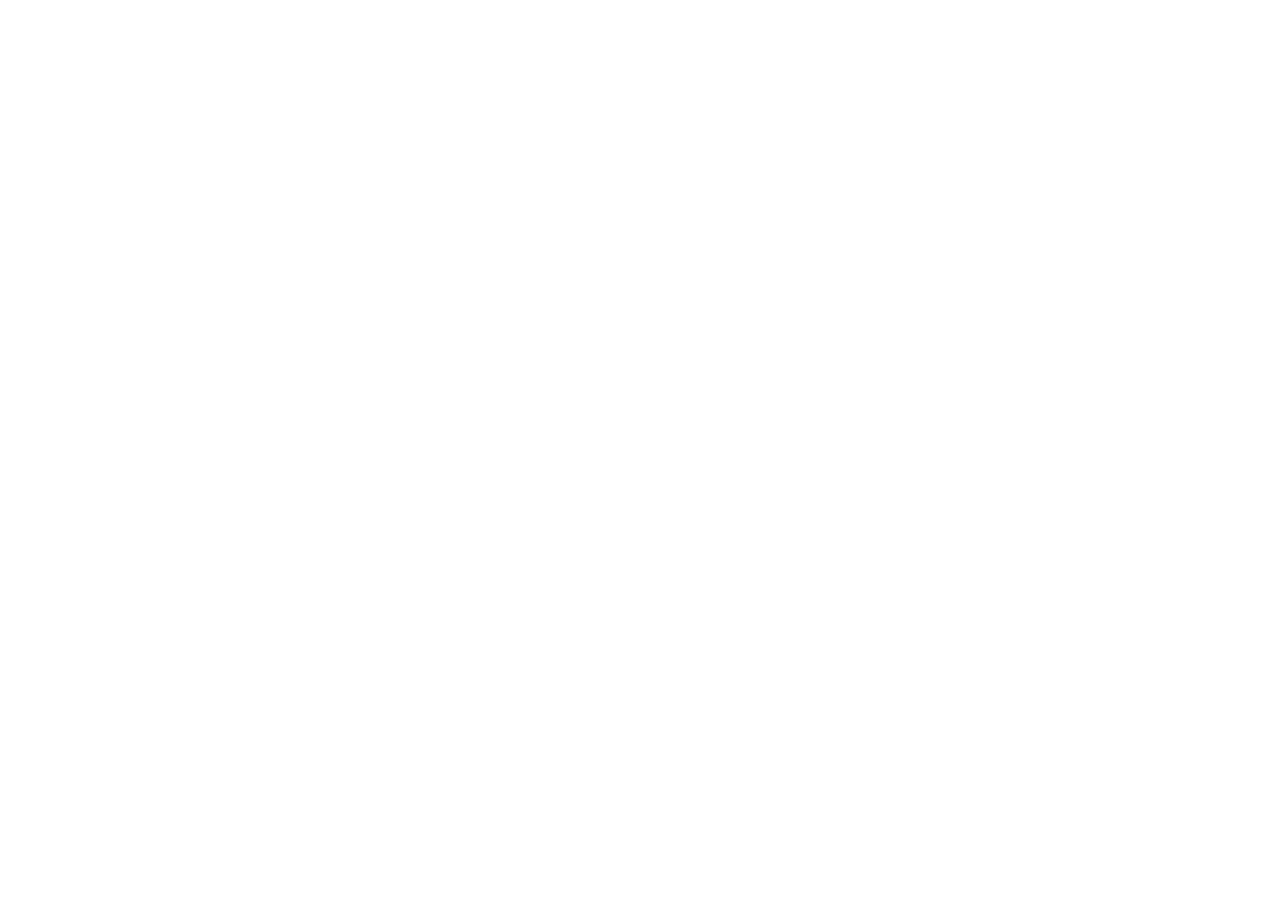
==== index.html @ 72891d0e "Create index.html" ====
<!DOCTYPE html>
<html lang="en">
<head>
    <meta charset="UTF-8">
    <meta name="viewport" content="width=device-width, initial-scale=1.0">
    <title>LandWoke</title>
</head>
<body>
    
</body>
</html>
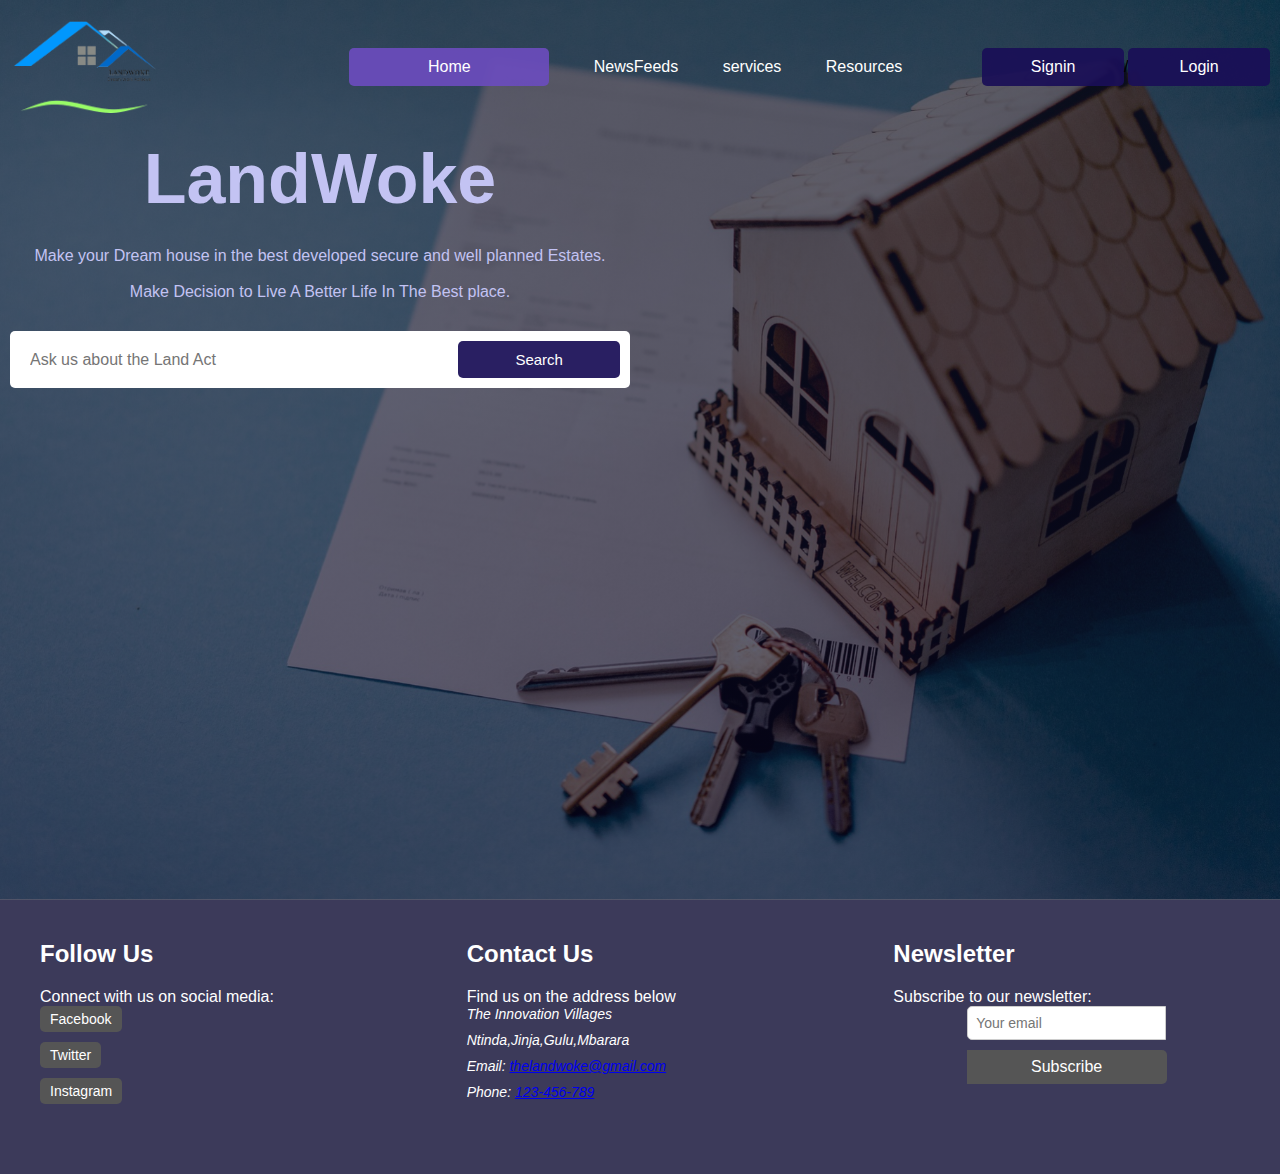
==== commit 073cc634: "add new files" ====
--- a/index.html
+++ b/index.html
@@ -1,11 +1,62 @@
-<!DOCTYPE html>
-<html lang="en">
-<head>
-    <meta charset="UTF-8">
-    <meta name="viewport" content="width=device-width, initial-scale=1.0">
-    <title>LandWoke</title>
-</head>
-<body>
-    
-</body>
+<!DOCTYPE html>
+<html>
+    <head>
+        <link href='https://unpkg.com/boxicons@2.1.4/css/boxicons.min.css' rel='stylesheet'>
+        <title>Landwoke</title>
+        <link rel="stylesheet" href="index.css">
+        <link rel="stylesheet" href="Resources.html">
+    </head>
+<body>
+    <div class="container">
+        <nav>
+            <img width="150px" src="LANDWOKE-removebg-preview.png" alt="logo">
+            <ul>
+               <li class="home"><a href="index.html">Home</a></li>
+               <li><a href="about.html">NewsFeeds</a></li>
+               <li><a href="services.html">services</a></li>
+               <li><a href="Resources.html">Resources</a></li>
+            </ul>
+            <button class="button">Signin</button> <p>/</p>
+            <button class="button">Login</button>
+        </nav>
+        <div class="content">
+                <h1>LandWoke</h1>
+                <p> Make your Dream house in the best developed secure and well planned Estates.</p> <br>
+                <P>Make Decision to Live A Better Life In The Best place.</P>
+                <form>
+                    <input type="text" placeholder="Ask us about the Land Act">
+                    <button type="submit" class="button">Search</button>
+                </form>
+        </div>
+    </div>
+    <footer class="footer">
+        <div class="footer-column">
+            <h2>Follow Us</h2>
+            <p>Connect with us on social media:</p>
+            <ul class="social-media">
+                <li><a href="#" class="social-icon">Facebook</a></li>
+                <li><a href="#" class="social-icon">Twitter</a></li>
+                <li><a href="#" class="social-icon">Instagram</a></li>
+            </ul>
+        </div>
+        <div class="footer-column">
+            <h2>Contact Us</h2>
+            <p>Find us on the address below</p>
+            <address>
+                <p>The Innovation Villages</p>
+                <p>Ntinda,Jinja,Gulu,Mbarara</p>
+                <p>Email: <a href="thelandwoke@gmail.com">thelandwoke@gmail.com</a></p>
+                <p>Phone: <a href="tel:+123456789">123-456-789</a></p>
+            </address>
+        </div>
+        <div class="footer-column">
+            <h2>Newsletter</h2>
+            <p>Subscribe to our newsletter:</p>
+            <form class="newsletter-form">
+                <input type="email" placeholder="Your email" class="newsletter-input">
+                <button type="submit" class="button newsletter-button">Subscribe</button>
+            </form>
+        </div>
+    </footer>
+</body>
 </html>--- a/index.css
+++ b/index.css
@@ -0,0 +1,168 @@
+* {
+    margin: 0;
+    padding: 0;
+    box-sizing: border-box;
+    font-family: 'poppins', sans-serif;
+}
+.container {
+    width: 100%;
+    min-height: 100vh;
+    background-image: linear-gradient(rgba(16, 22, 43, 0.65), rgba(6, 3, 31, 0.65)), url(Untitled\ design\ \(1\).png);
+    background-size: cover;
+    background-position: center;
+    padding:10px 10px 20px;
+}
+nav {
+    width:100%;
+    display: flex;
+    align-items: center;
+    justify-content: space-between;
+    padding: 10px 0;
+}
+.logo{
+    width: 180px;
+    cursor: pointer;
+    width:6rem;
+}
+nav ul{
+    list-style: none;
+    width: 100%;
+    text-align: right;
+    padding-right: 60px;
+}
+nav ul li{
+    display: inline-block;
+    margin: 10px 20px;
+}
+nav ul li a{
+    color: #fff;
+    text-decoration: none;
+    position:inherit;
+}
+nav ul li a:hover{
+    padding: 10px 20px;
+    border: 0;
+    outline: 0;
+    border-radius: 5px;
+    background: rgba(106, 76, 188, 0.933);
+    width: 200px;
+    text-align: center;
+}
+.button{
+        display: flexbox;
+         align-items: center; 
+        padding: 10px 20px;
+        border: 0;
+        border-radius: 5px;
+        background: rgba(26, 15, 87, 0.933);
+        color: #fff;
+        font-weight: 500;
+        cursor: pointer;
+        width: 200px;
+        font-size:medium;
+}
+.button:hover{
+    background-color: cyan;
+    color: black;
+    font-weight: 600;
+    
+}
+.content{
+    margin-top: 14px;
+    color: rgb(195, 195, 243);
+    max-width: 620px;
+    text-align:center;
+}
+.content h1{
+    font-size: 70px;
+    font-weight: 600;
+    line-height: 85px;
+    margin-bottom: 25px;
+}
+.content form{
+    display: flex;
+    align-items: center;
+    background: #fff;
+    border-radius: 5px;
+    padding: 10px;
+    margin-top: 30px;
+}
+.content form input{
+    border: 0;
+    outline: 0;
+    width: 100%;
+    font-size: 16px;
+    padding-left: 10px;
+}
+.content form .button{
+    font-size: 15px;
+    padding: 10px 30px
+}
+.home{
+    border-radius: 5px;
+    background: rgba(106, 76, 188, 0.933);
+    width: 200px;
+    text-align: center;
+    padding: 10px 20px;
+}
+.footer{
+    background-color: #3c3a5a;
+    color: #fff;
+    padding: 40px 0;
+    display: flex;
+    justify-content: space-around;
+}
+.footer-column {
+    flex-basis: calc(33.33% - 40px);
+    padding: 0 20px;
+    margin-bottom: 20px;
+}
+.footer h2 {
+    margin-bottom: 20px;
+    font-size: 24px;
+    flex-wrap: wrap;
+}
+address p, .social-icon, .newsletter-input {
+    margin-bottom: 10px;
+    font-size: 14px;
+}
+.social-media {
+    list-style: none;
+    padding: 0;
+}
+.social-icon {
+    display: inline-block;
+    padding: 5px 10px;
+    background-color: #555;
+    color: #fff;
+    text-decoration: none;
+    border-radius: 5px;
+    margin-right: 10px;
+}
+.newsletter-form {
+    display: flex;
+    align-items: center;
+    flex-direction: column;
+}
+.newsletter-input {
+    flex-grow: 1;
+    padding: 8px;
+    border: 1px solid #ccc;
+    border-radius: 5px 0 0 5px;
+    margin-bottom: 10px;
+}
+.newsletter-button {
+    border-radius: 0 5px 5px 0;
+    padding: 8px 20px;
+    background-color: #555;
+    border: none;
+    color: #fff;
+    cursor: pointer;
+}
+
+
+
+
+
+
+
